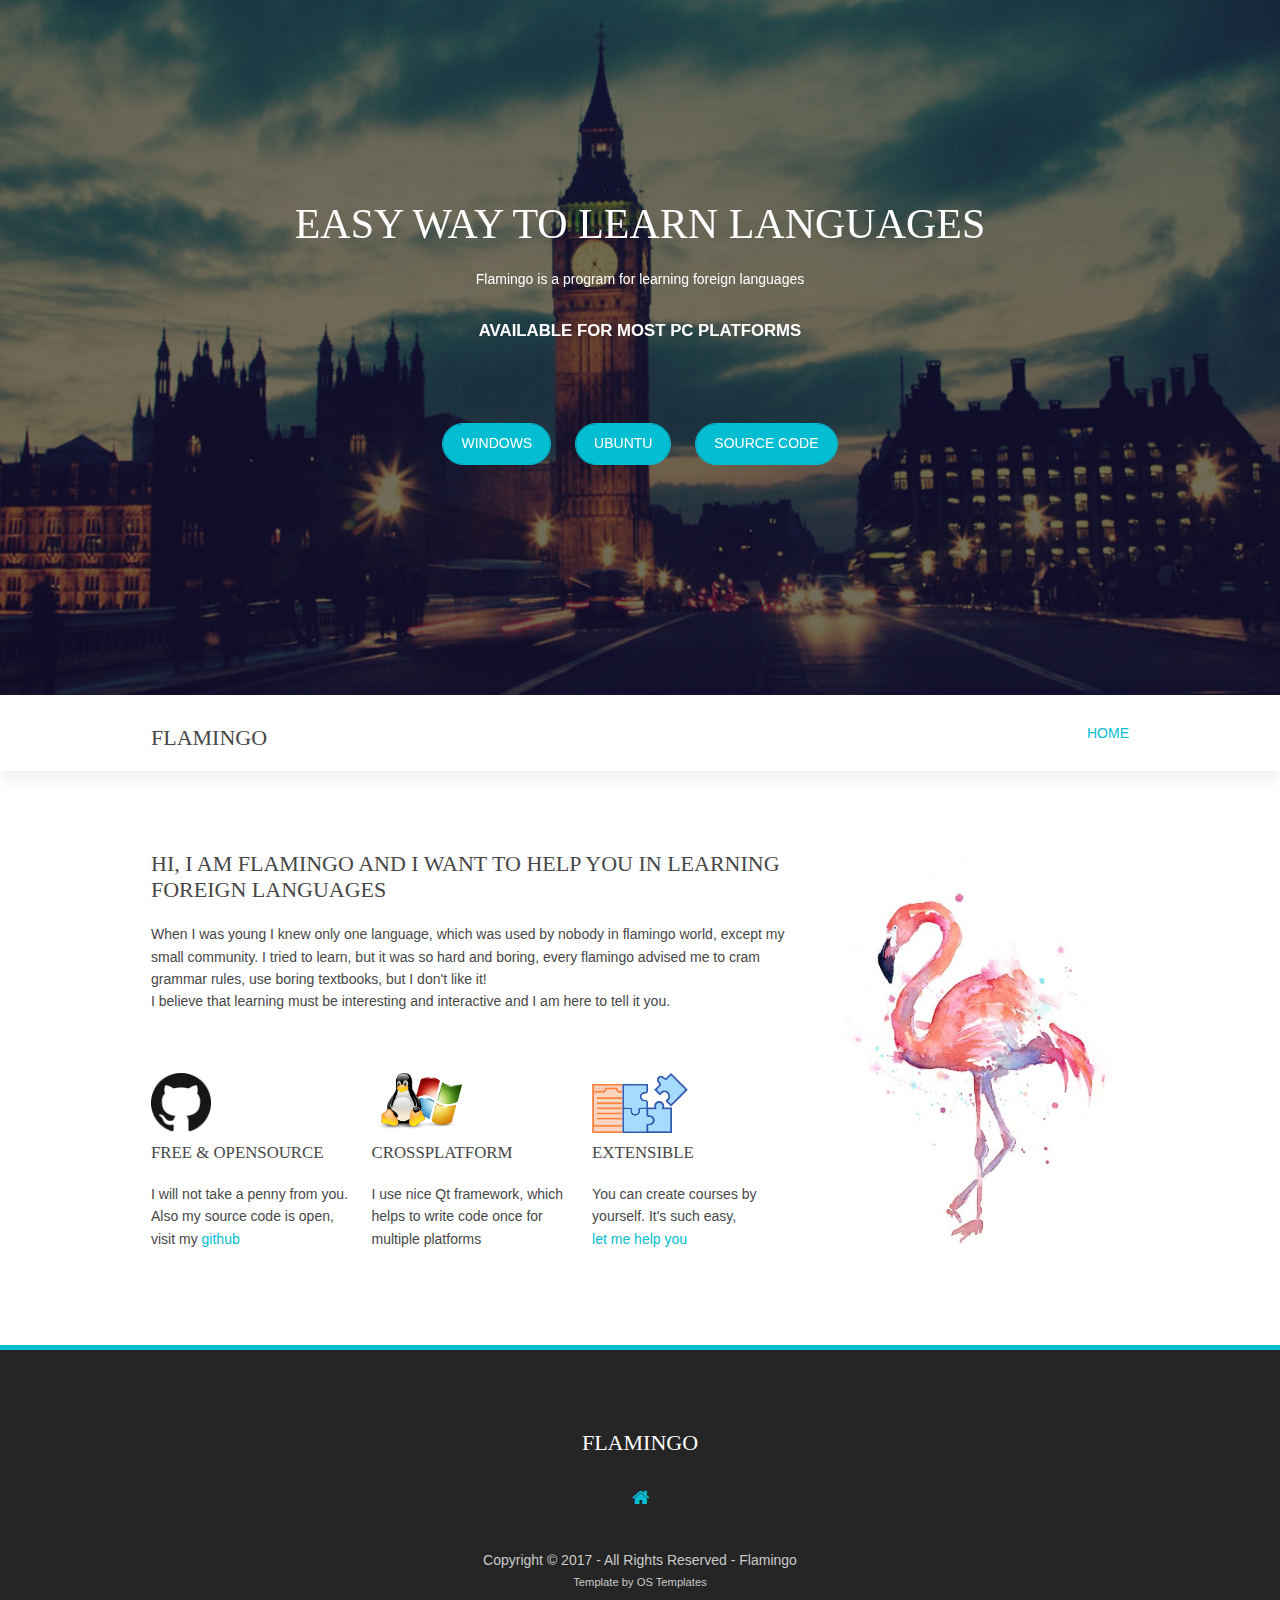
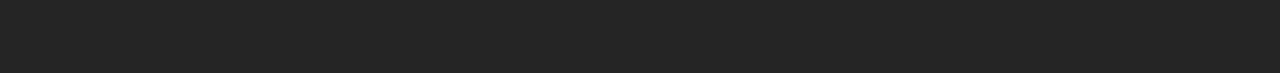
==== index.html @ 4d3cd1d1 "init" ====
<!DOCTYPE html>
<!--
Template Name: Nubumous
Author: <a href="http://www.os-templates.com/">OS Templates</a>
Author URI: http://www.os-templates.com/
Licence: Free to use under our free template licence terms
Licence URI: http://www.os-templates.com/template-terms
-->
<html>
<head>
<title>Flamingo</title>
<meta charset="utf-8">
<meta name="viewport" content="width=device-width, initial-scale=1.0, maximum-scale=1.0, user-scalable=no">
<link href="layout/styles/layout.css" rel="stylesheet" type="text/css" media="all">
</head>
<body id="top">
<!-- Yandex.Metrika counter -->
<script type="text/javascript" >
    (function (d, w, c) {
        (w[c] = w[c] || []).push(function() {
            try {
                w.yaCounter45552969 = new Ya.Metrika({
                    id:45552969,
                    clickmap:true,
                    trackLinks:true,
                    accurateTrackBounce:true,
                    webvisor:true
                });
            } catch(e) { }
        });

        var n = d.getElementsByTagName("script")[0],
            s = d.createElement("script"),
            f = function () { n.parentNode.insertBefore(s, n); };
        s.type = "text/javascript";
        s.async = true;
        s.src = "https://mc.yandex.ru/metrika/watch.js";

        if (w.opera == "[object Opera]") {
            d.addEventListener("DOMContentLoaded", f, false);
        } else { f(); }
    })(document, window, "yandex_metrika_callbacks");
</script>
<noscript><div><img src="https://mc.yandex.ru/watch/45552969" style="position:absolute; left:-9999px;" alt="" /></div></noscript>
<!-- /Yandex.Metrika counter -->

<!-- ################################################################################################ -->
<!-- ################################################################################################ -->
<!-- ################################################################################################ -->
<!-- Top Background Image Wrapper -->
<div class="bgded overlay" style="background-image:url('images/header.jpg');"> 
  <!-- ################################################################################################ -->
  <div id="pageintro" class="hoc clear"> 
    <!-- ################################################################################################ -->
    <div class="flexslider basicslider">
      <ul class="slides">
        <li>
          <article>
            <h3 class="heading">Easy way to learn languages</h3>
            <p>Flamingo is a program for learning foreign languages</p>
            <p class="font-x1 uppercase bold">Available for most PC platforms</p>
            <footer>
              <ul class="nospace inline pushright">
                <li><a class="btn" href="#">Windows</a></li>
                <li><a class="btn" href="#">Ubuntu</a></li>
                <li><a class="btn" href="https://github.com/DevAlone/Flamingo" target="_blank">Source code</a></li>
              </ul>
            </footer>
          </article>
        </li>
      </ul>
    </div>
    <!-- ################################################################################################ -->
  </div>
  <!-- ################################################################################################ -->
  <!-- ################################################################################################ -->
  <!-- ################################################################################################ -->
  <div class="wrapper row0">
    <div id="topbar" class="hoc clear"> 
      <!-- ################################################################################################ -->
      <div class="fl_right">
        <ul>
          <!-- <li><a href="index.html"><i class="fa fa-lg fa-home"></i></a></li> -->
          <!-- <li><a href="#">Home</a></li> -->
        </ul>
      </div>
      <!-- ################################################################################################ -->
    </div>
  </div>
  <!-- ################################################################################################ -->
</div>
<!-- End Top Background Image Wrapper -->
<!-- ################################################################################################ -->
<!-- ################################################################################################ -->
<!-- ################################################################################################ -->
<div class="wrapper row1">
  <header id="header" class="hoc clear"> 
    <!-- ################################################################################################ -->
    <div id="logo" class="fl_left">
      <h1><a href="index.html">Flamingo</a></h1>
    </div>
    <nav id="mainav" class="fl_right">
      <ul class="clear">
        <li class="active"><a href="index.html">Home</a></li>
        <!--<li><a class="drop" href="#">Dropdown</a>
          <ul>
            <li><a href="#">Level 2</a></li>
            <li><a class="drop" href="#">Level 2 + Drop</a>
              <ul>
                <li><a href="#">Level 3</a></li>
                <li><a href="#">Level 3</a></li>
                <li><a href="#">Level 3</a></li>
              </ul>
            </li>
            <li><a href="#">Level 2</a></li>
          </ul>
        </li>
        <li><a href="#">Link Text</a></li>-->
      </ul>
    </nav>
    <!-- ################################################################################################ -->
  </header>
</div>
<!-- ################################################################################################ -->
<!-- ################################################################################################ -->
<!-- ################################################################################################ -->
<div class="wrapper row3">
  <main class="hoc container clear"> 
    <!-- main body -->
    <!-- ################################################################################################ -->
    <div class="two_third first">
      <h6 class="heading">Hi, I am flamingo and I want to help you in learning foreign languages</h6>
      <!--<p class="heading font-x3"></p>-->
      <p class="btmspace-50">When I was young I knew only one language, which was used by nobody in flamingo world, except my small community. I tried to learn, but it was so hard and boring, every flamingo advised me to cram grammar rules, use boring textbooks, but I don't like it! <br>
      I believe that learning must be interesting and interactive and I am here to tell it you.</p>
      <ul class="nospace group">
        <li class="one_third first">
          <article><img src="images/github_logo.png" style="height: 60px; margin: 10px 0;">
            <h6 class="heading font-x1 highlight_blue">Free & opensource</h6>
            <p>I will not take a penny from you. Also my source code is open, visit my <a href="https://github.com/DevAlone/Flamingo" target="_blank">github</a></p>
          </article>
        </li>
        <li class="one_third">
          <article><img src="images/crossplatform.png" style="height: 60px; margin: 10px 0;">
            <h6 class="heading font-x1 highlight_blue">Crossplatform</h6>
            <p>I use nice Qt framework, which helps to write code once for multiple platforms</p>
          </article>
        </li>
        <li class="one_third">
          <article><img src="images/extensible2.svg" style="height: 60px; margin: 10px 0;">
            <h6 class="heading font-x1 highlight_blue">Extensible</h6>
            <p>You can create courses by yourself. It's such easy, <br><a href="https://github.com/DevAlone/Flamingo/wiki/How-to-create-courses%3F">let me help you</a></p>
          </article>
        </li>
      </ul>
    </div>
    <div class="one_third"><a href="#"><img src="images/flamingo.jpg" alt=""></a></div>
    <!-- ################################################################################################ -->
    <!-- / main body -->
    <div class="clear"></div>
  </main>
</div>
<!-- ################################################################################################ -->
<!-- ################################################################################################ -->
<!-- ################################################################################################ -->
<div class="wrapper row4">
  <footer id="footer" class="hoc clear"> 
    <!-- ################################################################################################ -->
    <h3 class="heading">Flamingo</h3>
    <ul class="nospace inline pushright uppercase">
      <li><a href="index.html"><i class="fa fa-lg fa-home"></i></a></li>
      <!--<li><a href="#">About</a></li>
      <li><a href="#">Contact</a></li>-->
    </ul>
    <!--<ul class="faico clear">
      <li><a class="faicon-facebook" href="#"><i class="fa fa-facebook"></i></a></li>
      <li><a class="faicon-twitter" href="#"><i class="fa fa-twitter"></i></a></li>
      <li><a class="faicon-dribble" href="#"><i class="fa fa-dribbble"></i></a></li>
      <li><a class="faicon-linkedin" href="#"><i class="fa fa-linkedin"></i></a></li>
      <li><a class="faicon-google-plus" href="#"><i class="fa fa-google-plus"></i></a></li>
      <li><a class="faicon-vk" href="#"><i class="fa fa-vk"></i></a></li>
    </ul>-->
    <div id="copyright">
      <p>Copyright &copy; 2017 - All Rights Reserved - <a href="#">Flamingo</a></p>
      <p class="font-xs">Template by <a target="_blank" href="http://www.os-templates.com/" title="Free Website Templates">OS Templates</a></p>
    </div>
    <!-- ################################################################################################ -->
  </footer>
</div>
<!-- ################################################################################################ -->
<!-- ################################################################################################ -->
<!-- ################################################################################################ -->
<a id="backtotop" href="#top"><i class="fa fa-chevron-up"></i></a>
<!-- JAVASCRIPTS -->
<script src="layout/scripts/jquery.min.js"></script>
<script src="layout/scripts/jquery.backtotop.js"></script>
<script src="layout/scripts/jquery.mobilemenu.js"></script>
<script src="layout/scripts/jquery.flexslider-min.js"></script>
</body>
</html>
---- layout/styles/layout.css ----
@charset "utf-8";
/*
Template Name: Nubumous
Author: <a href="http://www.os-templates.com/">OS Templates</a>
Author URI: http://www.os-templates.com/
Licence: Free to use under our free template licence terms
Licence URI: http://www.os-templates.com/template-terms
File: Layout CSS
*/

@import url("fontawesome-4.6.3.min.css");
@import url("custom.flexslider.css");
@import url("framework.css");


/* Rows
--------------------------------------------------------------------------------------------------------------- */
.row0, .row0 a{}
.row1{z-index:1;}/* Required for the drop shadow - do not delete, unless the drop shadow isn't wanted */
.row2, .row2 a{}
.row3, .row3 a{}
.row4{border-top:5px solid;}


/* Page Intro
--------------------------------------------------------------------------------------------------------------- */
#pageintro{padding:200px 0 135px;}/* Bottom padding removes "topbar" top padding: topbar 15px default + "65" = 80 => 200 - 65 = 135 */

#pageintro li article{display:block; max-width:75%; margin:0 auto; text-align:center;}
#pageintro li article *{word-wrap:break-word;}
#pageintro li .heading{margin-bottom:20px; font-size:3rem;}
#pageintro li p:first-of-type{display:block; max-width:75%; margin:0 auto 30px;}
#pageintro li footer{margin-top:80px;}


/* Top Bar
--------------------------------------------------------------------------------------------------------------- */
#topbar{padding:80px 0 15px; font-size:.8rem; text-transform:uppercase;}

#topbar *{margin:0; padding:0; list-style:none;}
#topbar ul li{display:inline-block; margin-right:10px; padding-right:15px; border-right:1px solid;}
#topbar ul li:last-child{margin-right:0; padding-right:0; border-right:none;}
#topbar i{margin:0 5px 0 0; line-height:normal;}


/* Header
--------------------------------------------------------------------------------------------------------------- */
#header{}

#header #logo{margin:30px 0 0 0;}
#header #logo h1{margin:0; padding:0; font-size:22px; text-transform:uppercase;}


/* Content Area
--------------------------------------------------------------------------------------------------------------- */
.container{padding:80px 0;}

/* Content */
.container .content{}

.sectiontitle{display:block; margin-bottom:80px;}
.sectiontitle *{margin:0;}

.infolist{display:block;}
.infolist li{display:block; position:relative; min-height:80px; margin-bottom:30px; padding:0 0 0 100px;}
.infolist li:last-child{margin-bottom:0;}
.infolist li::before, .infolist li::after{display:table; content:"";}
.infolist li::after{clear:both;}
.infolist li *{margin:0 0 10px 0; line-height:1;}
.infolist li img{display:block; position:absolute; top:0; left:0; width:80px; height:80px;}
.infolist li .heading{font-size:1.2rem;}
.infolist li p{line-height:1.4;}
.infolist li img, .infolist li footer{margin:0;}

.element article{display:block; max-width:320px;}
.element figure{position:relative;}
.element figure figcaption{position:absolute; top:10px; left:10px; width:50px;}
.element figure figcaption *{display:block; margin:0; padding:0; text-align:center; text-transform:uppercase; font-style:normal; line-height:1;}
.element figure figcaption time, .element figure figcaption div{width:100%; padding:12px 0;}
.element figure figcaption time strong, .element figure figcaption div i{margin-bottom:2px;}
.element .txtwrap{padding:20px 15px;}
.element .txtwrap *{margin:0 0 15px 0; line-height:1;}
.element .txtwrap .heading{margin-bottom:5px; font-size:1.2rem;}
.element .txtwrap em{display:block; font-size:.8rem; font-style:normal;}
.element .txtwrap em br{margin:0;}
.element .txtwrap p{line-height:1.4;}
.element .txtwrap footer, .element .txtwrap .btn{margin:0;}

.team.element .txtwrap{border-bottom:1px solid; text-align:center;}
.topnews.element .txtwrap .heading{margin-bottom:15px;}

/* Comments */
#comments ul{margin:0 0 40px 0; padding:0; list-style:none;}
#comments li{margin:0 0 10px 0; padding:15px;}
#comments .avatar{float:right; margin:0 0 10px 10px; padding:3px; border:1px solid;}
#comments address{font-weight:bold;}
#comments time{font-size:smaller;}
#comments .comcont{display:block; margin:0; padding:0;}
#comments .comcont p{margin:10px 5px 10px 0; padding:0;}

#comments form{display:block; width:100%;}
#comments input, #comments textarea{width:100%; padding:10px; border:1px solid;}
#comments textarea{overflow:auto;}
#comments div{margin-bottom:15px;}
#comments input[type="submit"], #comments input[type="reset"]{display:inline-block; width:auto; min-width:150px; margin:0; padding:8px 5px; cursor:pointer;}

/* Sidebar */
.container .sidebar{}

.sidebar .sdb_holder{margin-bottom:50px;}
.sidebar .sdb_holder:last-child{margin-bottom:0;}


/* Click to Action
--------------------------------------------------------------------------------------------------------------- */
.cta{padding:80px 0;}

.cta > :first-child{}
.cta > :last-child{margin-bottom:0;}/* Used when elements stack in smaller viewports */


/* Footer
--------------------------------------------------------------------------------------------------------------- */
#footer{padding:80px 0; text-align:center;}

#footer .heading, #footer ul{margin-bottom:30px;}
#footer > ul:last-of-type{margin-bottom:40px;}
#footer .faico a{border-radius:50%;}

#footer #copyright{}
#footer #copyright *{margin:0; padding:0;}


/* Transition Fade
--------------------------------------------------------------------------------------------------------------- */
*, *::before, *::after{transition:all .3s ease-in-out;}
#mainav form *{transition:none !important;}


/* ------------------------------------------------------------------------------------------------------------ */
/* ------------------------------------------------------------------------------------------------------------ */
/* ------------------------------------------------------------------------------------------------------------ */
/* ------------------------------------------------------------------------------------------------------------ */
/* ------------------------------------------------------------------------------------------------------------ */


/* Navigation
--------------------------------------------------------------------------------------------------------------- */
nav ul, nav ol{margin:0; padding:0; list-style:none;}

#mainav, #breadcrumb, .sidebar nav{line-height:normal;}
#mainav .drop::after, #mainav li li .drop::after, #breadcrumb li a::after, .sidebar nav a::after{position:absolute; font-family:"FontAwesome"; font-size:10px; line-height:10px;}

/* Top Navigation */
#mainav{}
#mainav ul{text-transform:uppercase;}
#mainav ul ul{z-index:9999; position:absolute; width:180px; text-transform:none;}
#mainav ul ul ul{left:180px; top:0;}
#mainav li{display:inline-block; position:relative; margin:0 15px 0 0; padding:0;}
#mainav li:last-child{margin-right:0;}
#mainav li li{width:100%; margin:0;}
#mainav li a{display:block; padding:30px 0;}
#mainav li li a{border:solid; border-width:0 0 1px 0;}
#mainav .drop{padding-left:15px;}
#mainav li li a, #mainav li li .drop{display:block; margin:0; padding:10px 15px;}
#mainav .drop::after, #mainav li li .drop::after{content:"\f0d7";}
#mainav .drop::after{top:35px; left:5px;}
#mainav li li .drop::after{top:15px; left:5px;}
#mainav ul ul{visibility:hidden; opacity:0;}
#mainav ul li:hover > ul{visibility:visible; opacity:1;}

#mainav form{display:none; margin:0; padding:0;}
#mainav form select, #mainav form select option{display:block; cursor:pointer; outline:none;}
#mainav form select{width:100%; padding:5px; border:1px solid;}
#mainav form select option{margin:5px; padding:0; border:none;}

/* Breadcrumb */
#breadcrumb{padding:15px 0;}
#breadcrumb ul{margin:0; padding:0; list-style:none; text-transform:uppercase;}
#breadcrumb li{display:inline-block; margin:0 6px 0 0; padding:0;}
#breadcrumb li a{display:block; position:relative; margin:0; padding:0 12px 0 0; font-size:12px;}
#breadcrumb li a::after{top:3px; right:0; content:"\f101";}
#breadcrumb li:last-child a{margin:0; padding:0;}
#breadcrumb li:last-child a::after{display:none;}

/* Sidebar Navigation */
.sidebar nav{display:block; width:100%;}
.sidebar nav li{margin:0 0 3px 0; padding:0;}
.sidebar nav a{display:block; position:relative; margin:0; padding:5px 10px 5px 15px; text-decoration:none; border:solid; border-width:0 0 1px 0;}
.sidebar nav a::after{top:9px; left:5px; content:"\f101";}
.sidebar nav ul ul a{padding-left:35px;}
.sidebar nav ul ul a::after{left:25px;}
.sidebar nav ul ul ul a{padding-left:55px;}
.sidebar nav ul ul ul a::after{left:45px;}

/* Pagination */
.pagination{display:block; width:100%; text-align:center; clear:both;}
.pagination li{display:inline-block; margin:0 2px 0 0;}
.pagination li:last-child{margin-right:0;}
.pagination a, .pagination strong{display:block; padding:8px 11px; border:1px solid; background-clip:padding-box; font-weight:normal;}

/* Back to Top */
#backtotop{z-index:999; display:inline-block; position:fixed; visibility:hidden; bottom:20px; right:20px; width:36px; height:36px; line-height:36px; font-size:16px; text-align:center; opacity:.2;}
#backtotop i{display:block; width:100%; height:100%; line-height:inherit;}
#backtotop.visible{visibility:visible; opacity:.5;}
#backtotop:hover{opacity:1;}


/* Tables
--------------------------------------------------------------------------------------------------------------- */
table, th, td{border:1px solid; border-collapse:collapse; vertical-align:top;}
table, th{table-layout:auto;}
table{width:100%; margin-bottom:15px;}
th, td{padding:5px 8px;}
td{border-width:0 1px;}


/* Gallery
--------------------------------------------------------------------------------------------------------------- */
#gallery{display:block; width:100%; margin-bottom:50px;}
#gallery figure figcaption{display:block; width:100%; clear:both;}
#gallery li{margin-bottom:30px;}


/* Font Awesome Social Icons
--------------------------------------------------------------------------------------------------------------- */
.faico{margin:0; padding:0; list-style:none;}
.faico li{display:inline-block; margin:8px 5px 0 0; padding:0; line-height:normal;}
.faico li:last-child{margin-right:0;}
.faico a{display:inline-block; width:36px; height:36px; line-height:36px; font-size:18px; text-align:center;}

.faico a{color:#252525; background-color:#FFFFFF;}
.faico a:hover{color:#FFFFFF;}

.faicon-dribble:hover{background-color:#EA4C89;}
.faicon-facebook:hover{background-color:#3B5998;}
.faicon-google-plus:hover{background-color:#DB4A39;}
.faicon-linkedin:hover{background-color:#0E76A8;}
.faicon-twitter:hover{background-color:#00ACEE;}
.faicon-vk:hover{background-color:#4E658E;}


/* ------------------------------------------------------------------------------------------------------------ */
/* ------------------------------------------------------------------------------------------------------------ */
/* ------------------------------------------------------------------------------------------------------------ */
/* ------------------------------------------------------------------------------------------------------------ */
/* ------------------------------------------------------------------------------------------------------------ */


/* Colours
--------------------------------------------------------------------------------------------------------------- */
body{color:#CBCBCB; background-color:#252525;}
a{color:#03BDD2;}
a:active, a:focus{background:transparent;}/* IE10 + 11 Bugfix - prevents grey background */
hr, .borderedbox{border-color:#D7D7D7;}
label span{color:#FF0000; background-color:inherit;}
input:focus, textarea:focus, *:required:focus{border-color:#03BDD2;}
.overlay{color:#FFFFFF; background-color:inherit;}
.overlay::after{color:inherit; background-color:rgba(0,0,0,.55);}

.btn, .btn.inverse:hover, a .icon.fa, a.inverse:hover .icon.fa{color:#FFFFFF; background-color:#03BDD2; border-color:#03BDD2;}
.btn:hover, .btn.inverse, a:hover .icon.fa, a.inverse .icon.fa{color:inherit; background-color:transparent; border-color:inherit;}


/* Rows */
.row0, .row0 a{color:#FFFFFF;}
.row1{color:#474747; background-color:#FFFFFF; box-shadow:0 10px 10px rgba(0,0,0,.05);}
.row2{color:#474747; background-color:#F7F7F7;}
.row3{color:#474747; background-color:#FFFFFF;}
.row4{color:#CBCBCB; background-color:#252525; border-color:#03BDD2;}


/* Top Bar */
#topbar, #topbar ul li{border-color:rgba(255,255,255,.3);}
#topbar > div:last-of-type li:first-child a{color:#03BDD2;}


/* Header */
#header #logo a{color:inherit;}


/* Content Area */
.element figure figcaption time{color:#474747; background-color:#F7F7F7;}
.element figure figcaption div{color:#FFFFFF; background-color:rgba(0,0,0,.65);}
.element figure figcaption div a{color:inherit;}
.element .txtwrap{color:#474747; background-color:#FFFFFF;}

.team.element .txtwrap{color:inherit; background-color:#F7F7F7; border-color:#03BDD2;}


/* Footer */
#footer .heading{color:#FFFFFF;}
#footer #copyright a{color:inherit; background-color:inherit;}


/* Navigation */
#mainav li a{color:inherit;}
#mainav .active a, #mainav a:hover, #mainav li:hover > a{color:#03BDD2; background-color:inherit;}
#mainav li li a, #mainav .active li a{color:#FFFFFF; background-color:rgba(0,0,0,.6); border-color:rgba(0,0,0,.6);}
#mainav li li:hover > a, #mainav .active .active > a{color:#FFFFFF; background-color:#03BDD2;}
#mainav form select{color:#FFFFFF; background-color:#000000; border-color:rgba(136,136,136,.5);/* #888888 */}

#breadcrumb a{color:inherit; background-color:inherit;}
#breadcrumb li:last-child a{color:#03BDD2;}

.container .sidebar nav a{color:inherit; border-color:#D7D7D7;}
.container .sidebar nav a:hover{color:#03BDD2;}

.pagination a, .pagination strong{border-color:#D7D7D7;}
.pagination .current *{color:#FFFFFF; background-color:#03BDD2;}

#backtotop{color:#FFFFFF; background-color:#03BDD2;}


/* Tables + Comments */
table, th, td, #comments .avatar, #comments input, #comments textarea{border-color:#D7D7D7;}
#comments input:focus, #comments textarea:focus, #comments *:required:focus{border-color:#03BDD2;}
th{color:#FFFFFF; background-color:#373737;}
tr, #comments li, #comments input[type="submit"], #comments input[type="reset"]{color:inherit; background-color:#FBFBFB;}
tr:nth-child(even), #comments li:nth-child(even){color:inherit; background-color:#F7F7F7;}
table a, #comments a{background-color:inherit;}


/* ------------------------------------------------------------------------------------------------------------ */
/* ------------------------------------------------------------------------------------------------------------ */
/* ------------------------------------------------------------------------------------------------------------ */
/* ------------------------------------------------------------------------------------------------------------ */
/* ------------------------------------------------------------------------------------------------------------ */


/* Media Queries
--------------------------------------------------------------------------------------------------------------- */
@-ms-viewport{width:device-width;}


/* Max Wrapper Width - Laptop, Desktop etc.
--------------------------------------------------------------------------------------------------------------- */
@media screen and (min-width:978px){
	.hoc{max-width:978px;}
}


/* Mobile Devices
--------------------------------------------------------------------------------------------------------------- */
@media screen and (max-width:900px){
	.hoc{max-width:90%;}

	#topbar{}

	#header{padding:30px 0;}
	#header #logo{margin-top:3px;}

	#mainav{}
	#mainav ul{display:none;}
	#mainav form{display:block;}

	#breadcrumb{}

	.container{}
	#comments input[type="reset"]{margin-top:10px;}
	.pagination li{display:inline-block; margin:0 5px 5px 0;}

	#footer{}

	#copyright{}
	#copyright p:first-of-type{margin-bottom:10px;}
}


@media screen and (max-width:750px){
	.imgl, .imgr{display:inline-block; float:none; margin:0 0 10px 0;}
	.fl_left, .fl_right{display:block; float:none;}
	.group .group > *:last-child, .clear .clear > *:last-child, .clear .group > *:last-child, .group .clear > *:last-child{margin-bottom:0;}/* Experimental - Needs more testing in different situations, stops double margin when stacking */
	.one_half, .one_third, .two_third, .one_quarter, .two_quarter, .three_quarter{display:block; float:none; width:auto; margin:0 0 30px 0; padding:0;}

	#pageintro{padding:120px 0 55px;}

	#topbar{text-align:center;}
	#topbar ul{margin:0 0 15px 0;}
	#topbar div:last-child ul{margin:0;}

	#header{text-align:center;}
	#header #logo{margin:0 0 15px 0;}

	#footer{padding-bottom:50px;}/* Not neccessary - just looks better */
}


@media screen and (max-width:450px){
	#topbar ul li{margin-bottom:2px; padding-right:0; border-right:none;}
}


/* Other
--------------------------------------------------------------------------------------------------------------- */
@media screen and (max-width:650px){
	.scrollable{display:block; width:100%; margin:0 0 30px 0; padding:0 0 15px 0; overflow:auto; overflow-x:scroll;}
	.scrollable table{margin:0; padding:0; white-space:nowrap;}

	.inline li{display:block; margin-bottom:10px;}
	.pushright li{margin-right:0;}

	.font-x2{font-size:1.4rem;}
	.font-x3{font-size:1.6rem;}

	#pageintro li article, #pageintro li p:first-of-type{max-width:none; width:100%;}
	#pageintro li .heading{font-size:1.6rem;}
}

.highlight_blue {
        transition: all .3s ease-in-out;
}
.highlight_blue:hover{
        color:#03BDD2;
}
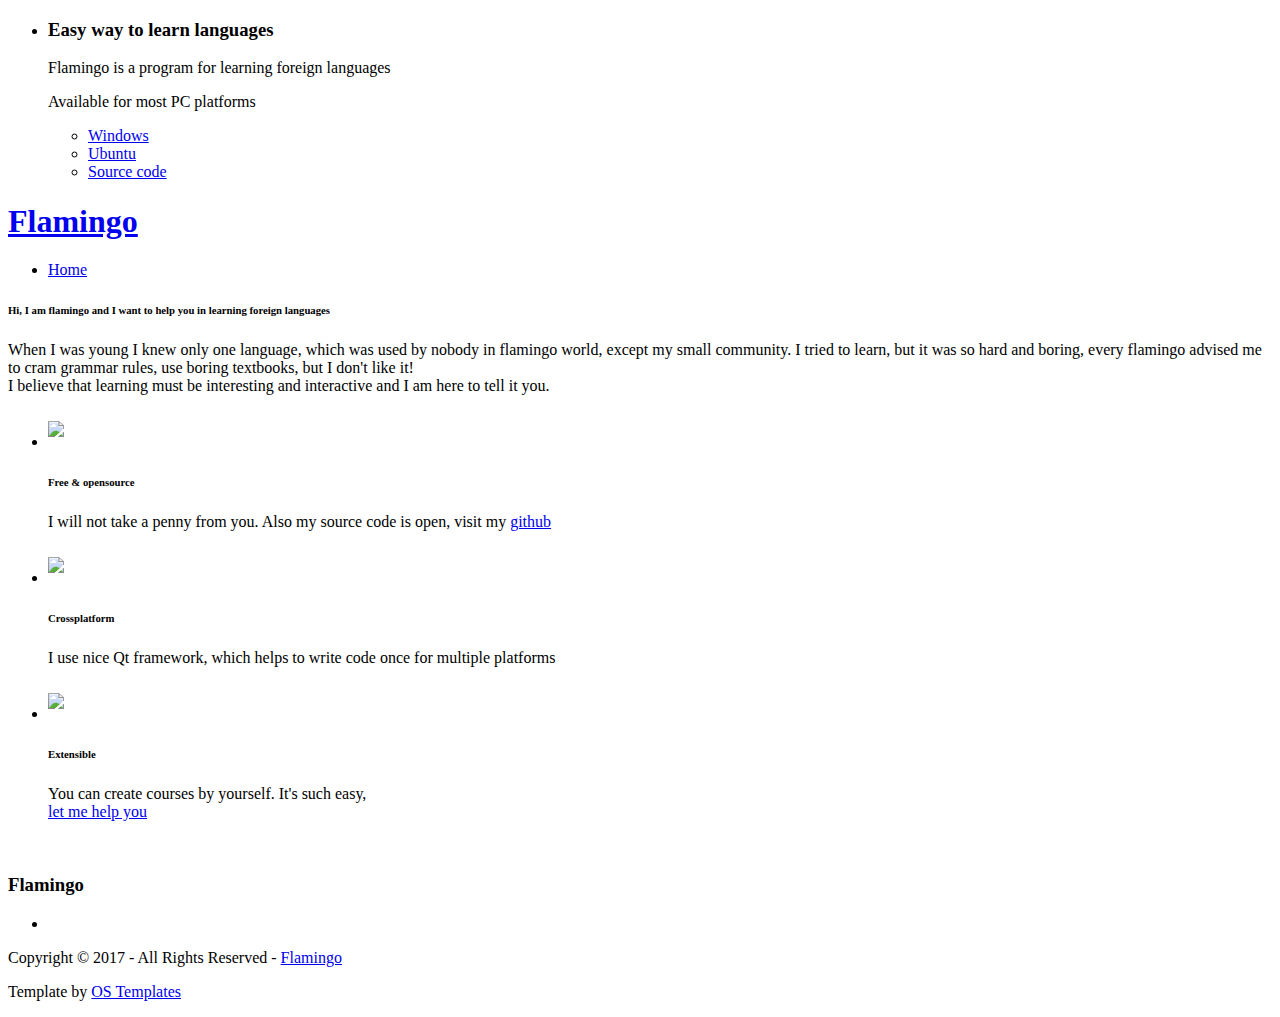
==== commit a1070a21: "release for windows" ====
--- a/index.html
+++ b/index.html
@@ -61,8 +61,8 @@
             <p class="font-x1 uppercase bold">Available for most PC platforms</p>
             <footer>
               <ul class="nospace inline pushright">
-                <li><a class="btn" href="#">Windows</a></li>
-                <li><a class="btn" href="#">Ubuntu</a></li>
+                <li><a class="btn" href="https://github.com/DevAlone/Flamingo/releases/download/v0.1/flamingo_installer.exe">Windows</a></li>
+                <li><a class="btn" href="https://github.com/DevAlone/Flamingo/releases/download/v0.1/flamingo.deb">Ubuntu</a></li>
                 <li><a class="btn" href="https://github.com/DevAlone/Flamingo" target="_blank">Source code</a></li>
               </ul>
             </footer>
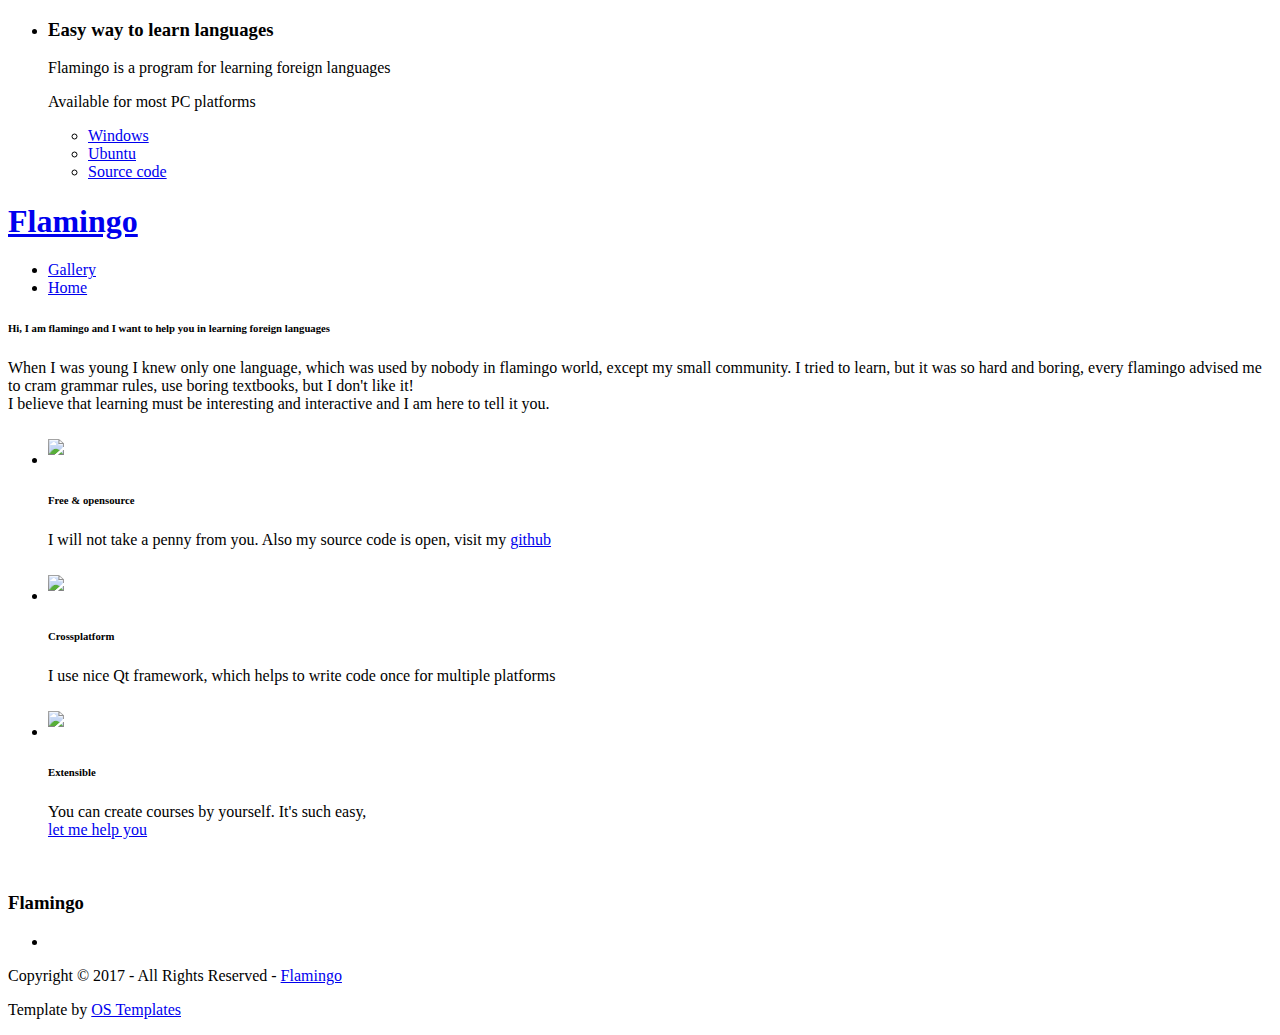
==== commit ab6891ad: "m" ====
--- a/index.html
+++ b/index.html
@@ -61,7 +61,7 @@
             <p class="font-x1 uppercase bold">Available for most PC platforms</p>
             <footer>
               <ul class="nospace inline pushright">
-                <li><a class="btn" href="https://github.com/DevAlone/Flamingo/releases/download/v0.1/flamingo_installer.exe">Windows</a></li>
+                <li><a class="btn" href="https://github.com/DevAlone/Flamingo/releases/download/v0.1/flamingo_0_1_installer.exe">Windows</a></li>
                 <li><a class="btn" href="https://github.com/DevAlone/Flamingo/releases/download/v0.1/flamingo.deb">Ubuntu</a></li>
                 <li><a class="btn" href="https://github.com/DevAlone/Flamingo" target="_blank">Source code</a></li>
               </ul>
@@ -101,6 +101,7 @@
     </div>
     <nav id="mainav" class="fl_right">
       <ul class="clear">
+        <li class=""><a href="gallery.html">Gallery</a></li>
         <li class="active"><a href="index.html">Home</a></li>
         <!--<li><a class="drop" href="#">Dropdown</a>
           <ul>
@@ -197,4 +198,4 @@
 <script src="layout/scripts/jquery.mobilemenu.js"></script>
 <script src="layout/scripts/jquery.flexslider-min.js"></script>
 </body>
-</html>+</html>
